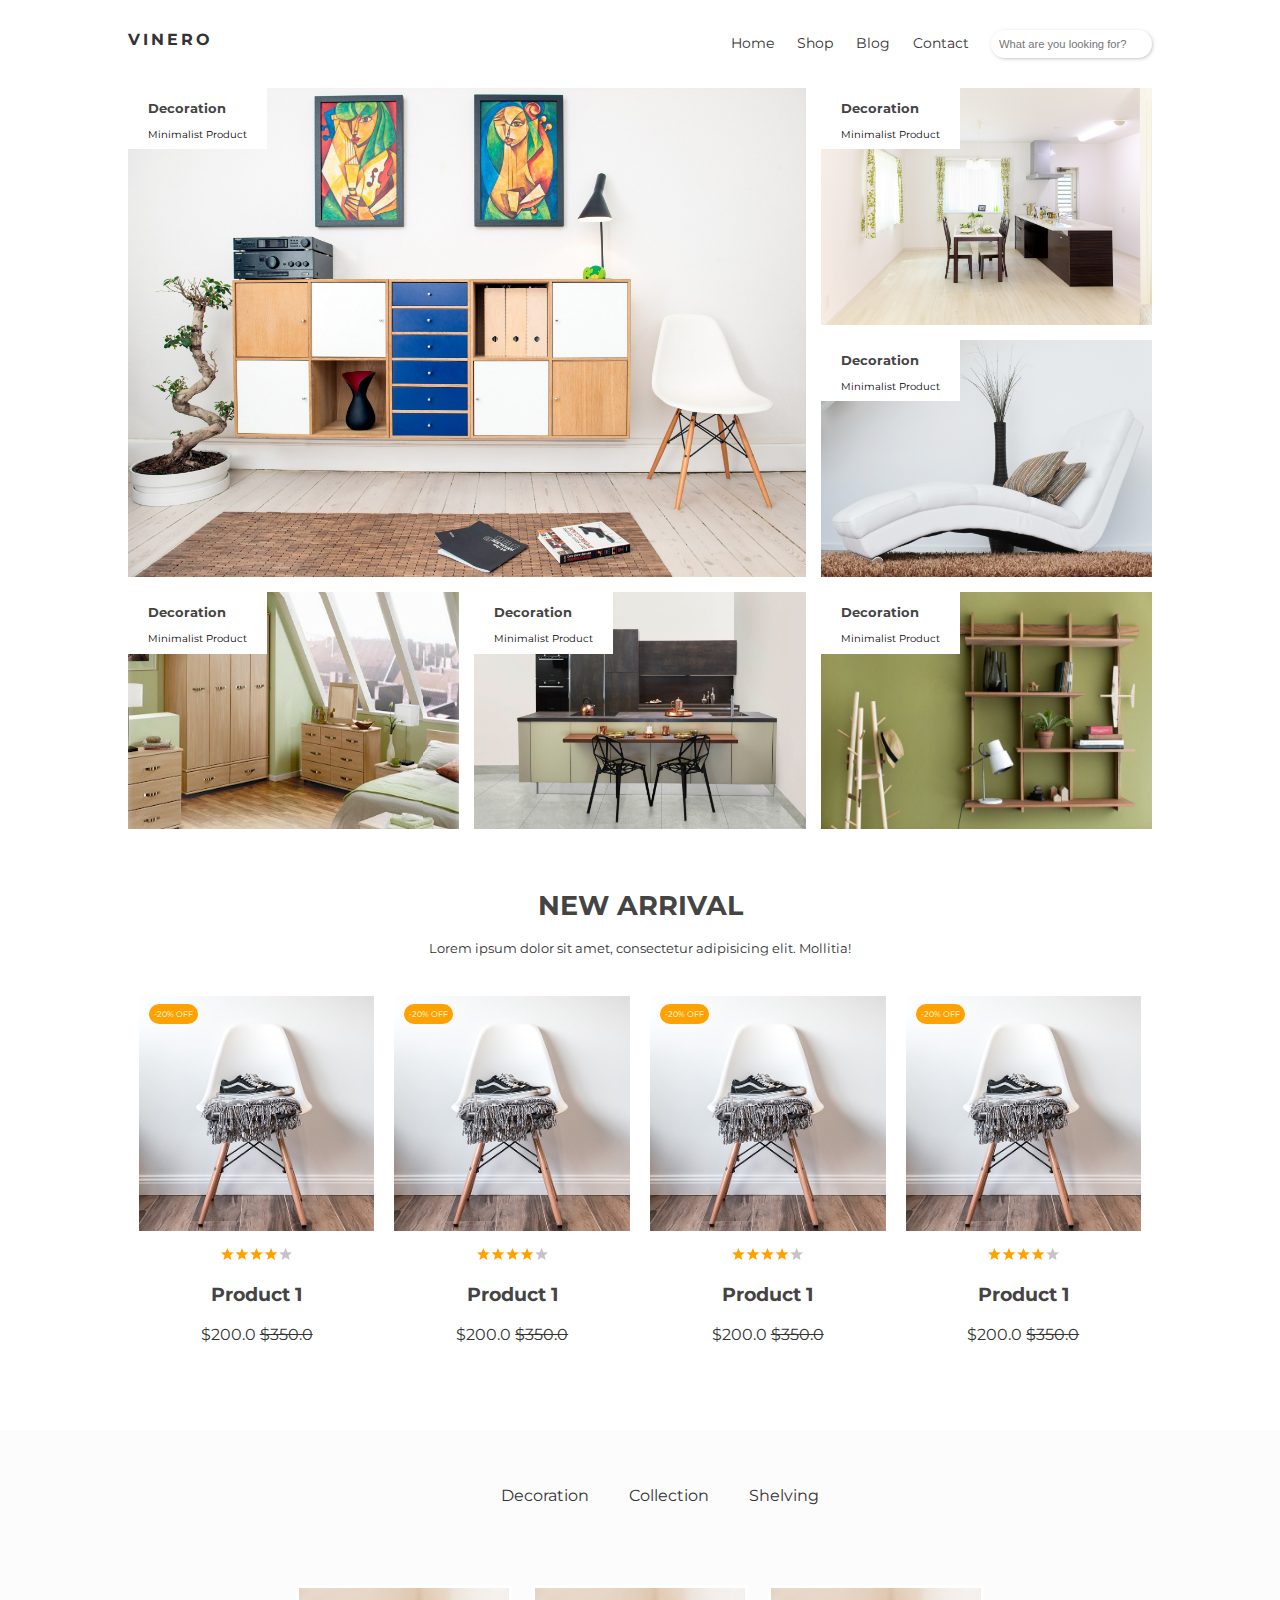
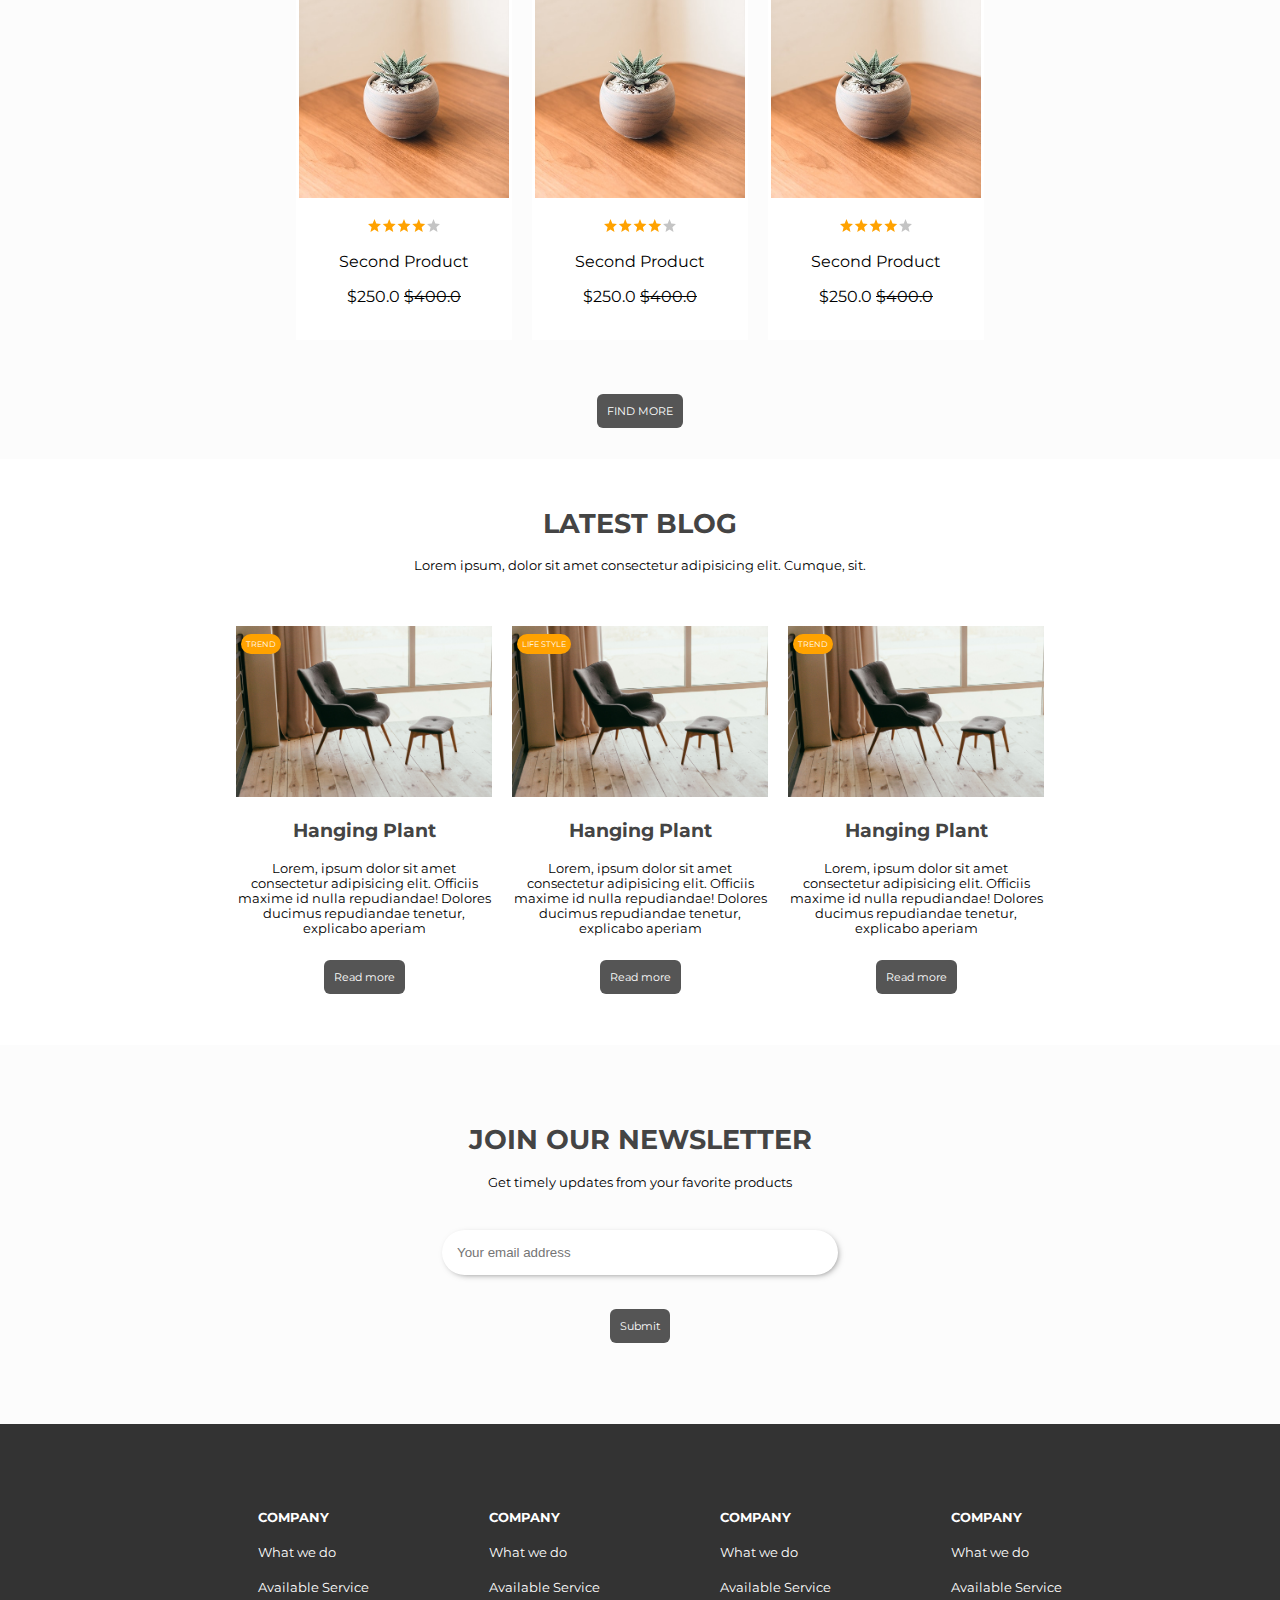
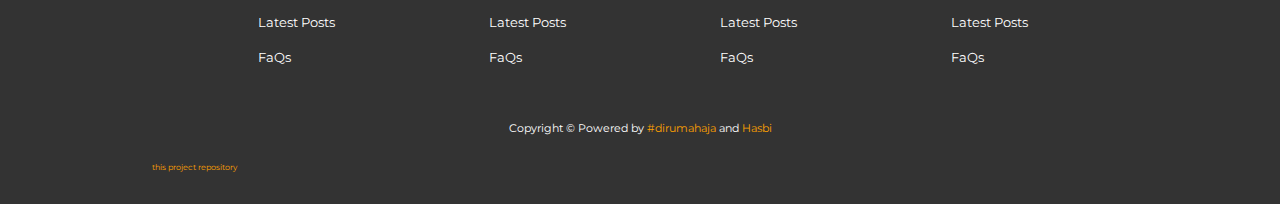
==== index.html @ e3af23e8 "First commit" ====
<!DOCTYPE html>
<html lang="en">
<head>
    <meta charset="UTF-8">
    <meta name="viewport" content="width=device-width, initial-scale=1.0">
    
    <link rel="stylesheet" href="assets/css/style.css">
    <title>Vinero - furniture</title>
</head>
<body>
    
    <header class="container">
        <a href="#" class="logo">VINERO</a>
        <nav>
            <ul>
                <li><a href="#">Home</a></li>
                <li><a href="#">Shop</a></li>
                <li><a href="#">Blog</a></li>
                <li><a href="#">Contact</a></li>
                <li><input type="text" name="search" id="search" placeholder="What are you looking for?" class="search"></li>
            </ul>
        </nav>
        
    </header>

    <div class="image-grid container">
        <div class="boxs image-1">
            <img src="assets/img/1.jpg" alt="first">
            <div class="tag-product">
                <h3>Decoration</h3>
                <p>Minimalist Product</p>
            </div>
        </div>

        <div class="boxs image-2">
            <img src="assets/img/2.jpg" alt="first">
            <div class="tag-product">
                <h3>Decoration</h3>
                <p>Minimalist Product</p>
            </div>
        </div>
        
        <div class="boxs image-3">
            <img src="assets/img/3.jpg" alt="first">
            <div class="tag-product">
                <h3>Decoration</h3>
                <p>Minimalist Product</p>
            </div>
        </div>
        
        <div class="boxs image-4">
            <img src="assets/img/4.jpg" alt="first">
            <div class="tag-product">
                <h3>Decoration</h3>
                <p>Minimalist Product</p>
            </div>
        </div>
        
        <div class="boxs image-5">
            <img src="assets/img/5.jpg" alt="first">
            <div class="tag-product">
                <h3>Decoration</h3>
                <p>Minimalist Product</p>
            </div>
        </div>
        
        <div class="boxs image-6">
            <img src="assets/img/6.jpg" alt="first">
            <div class="tag-product">
                <h3>Decoration</h3>
                <p>Minimalist Product</p>
            </div>
        </div>
        
    </div>

    <div class="latest-product container">
        <div class="latest-title">
            <h1 class="title-hero">NEW ARRIVAL</h1>
            <p class="title-tag">Lorem ipsum dolor sit amet, consectetur adipisicing elit. Mollitia!</p>
        </div>
        <div class="flex-container">
            <div class="box">
                <div class="img-disc">
                    <p class="disc">-20% OFF</p>
                    <img src="assets/img/bg-img/1.jpg" alt="img1">
                </div>
                <div class="product-title">
                    <img src="assets/img/icon/Group 12.svg" class="rating" alt="">
                    <h3>Product 1</h3>
                    <p class="price">$200.0 <del>$350.0</del></p>
                </div>
            </div>

            <div class="box">
                <div class="img-disc">
                    <p class="disc">-20% OFF</p>
                    <img src="assets/img/bg-img/1.jpg" alt="img1">
                </div>
                <div class="product-title">
                    <img src="assets/img/icon/Group 12.svg" alt="" class="rating">
                    <h3>Product 1</h3>
                    <p class="price">$200.0 <del>$350.0</del></p>
                </div>
            </div>

            <div class="box">
                <div class="img-disc">
                    <p class="disc">-20% OFF</p>
                    <img src="assets/img/bg-img/1.jpg" alt="img1">
                </div>
                <div class="product-title">
                    <img src="assets/img/icon/Group 12.svg" alt="" class="rating">
                    <h3>Product 1</h3>
                    <p class="price">$200.0 <del>$350.0</del></p>
                </div>
            </div>

            <div class="box">
                <div class="img-disc">
                    <p class="disc">-20% OFF</p>
                    <img src="assets/img/bg-img/1.jpg" alt="img1">
                </div>
                <div class="product-title">
                    <img src="assets/img/icon/Group 12.svg" alt="" class="rating">
                    <h3>Product 1</h3>
                    <p class="price">$200.0 <del>$350.0</del></p>
                </div>
            </div>
        </div>
    </div>

    <div class="wrapper">
        <div class="second-nav">
            <ul>
                <li class="active"><a href="#">Decoration</a></li>
                <li><a href="#">Collection</a></li>
                <li><a href="#">Shelving</a></li>
            </ul>
        </div>
        
        <div class="second-nav-product">
            <div class="card">
                <img src="assets/img/bg-img/5.jpg" alt="7">
                <div class="second-nav-title">
                    <img src="assets/img/icon/Group 12.svg" class="rating" alt="">
                    <p class="title">Second Product</p>
                    <p>$250.0 <del>$400.0</del></p>
                </div>
            </div>

            <div class="card">
                <img src="assets/img/bg-img/5.jpg" alt="7">
                <div class="second-nav-title">
                    <img src="assets/img/icon/Group 12.svg" class="rating" alt="">
                    <p class="title">Second Product</p>
                    <p>$250.0 <del>$400.0</del></p>
                </div>
            </div>

            <div class="card">
                <img src="assets/img/bg-img/5.jpg" alt="7">
                <div class="second-nav-title">
                    <img src="assets/img/icon/Group 12.svg" class="rating" alt="">
                    <p class="title">Second Product</p>
                    <p>$250.0 <del>$400.0</del></p>
                </div>
            </div>
        </div>
        <a href="#" class="button">FIND MORE</a>
    </div>

    <div class="container blog">
        <div class="blog-title">
            <h1 class="title-hero">LATEST BLOG</h1>
            <p class="title-tag">Lorem ipsum, dolor sit amet consectetur adipisicing elit. Cumque, sit.</p>
        </div>
        <div class="blog-container">
            <div class="box">
                <div class="image-con">
                    <p class="category">TREND</p>
                    <img src="assets/img/7.jpg" alt="">
                </div>
                
                <div class="blog-title-article">
                    <h3>Hanging Plant</h3>
                    <p>Lorem, ipsum dolor sit amet consectetur adipisicing elit. Officiis maxime id nulla repudiandae! Dolores ducimus repudiandae tenetur, explicabo aperiam</p>

                    <a href="#" class="button">Read more</a>
                </div>
            </div>

            <div class="box">
                <div class="image-con">
                    <p class="category">LIFE STYLE</p>
                    <img src="assets/img/7.jpg" alt="">
                </div>
                
                <div class="blog-title-article">
                    <h3>Hanging Plant</h3>
                    <p>Lorem, ipsum dolor sit amet consectetur adipisicing elit. Officiis maxime id nulla repudiandae! Dolores ducimus repudiandae tenetur, explicabo aperiam</p>

                    <a href="#" class="button">Read more</a>
                </div>
            </div>

            <div class="box">
                <div class="image-con">
                    <p class="category">TREND</p>
                    <img src="assets/img/7.jpg" alt="">
                </div>
                
                <div class="blog-title-article">
                    <h3 >Hanging Plant</h3>
                    <p>Lorem, ipsum dolor sit amet consectetur adipisicing elit. Officiis maxime id nulla repudiandae! Dolores ducimus repudiandae tenetur, explicabo aperiam</p>

                    <a href="#" class="button">Read more</a>
                </div>
            </div>
        </div>
    </div>

    <div class="wrapper">
        <div class="newsletter container">
            <div class="newsletter-title">
                <h1 class="title-hero">JOIN OUR NEWSLETTER</h1>
                <p class="title-tag">Get timely updates from your favorite products</p>
            </div>
            <div class="newsletter-form">
                <input type="text" name="email" id="email" placeholder="Your email address">
            </div>
            <a href="#" class="button">Submit</a>
            
        </div>
    </div>

    <footer>
        <div class="container">
            <div class="footer-flex">
                <div class="footer-nav">
                    <ul>
                        <li class="head-footer-nav"><a href="#">Company</a></li>
                        <li><a href="#">What we do</a></li>
                        <li><a href="#">Available Service</a></li>
                        <li><a href="#">Latest Posts</a></li>
                        <li><a href="#">FaQs</a></li>
                    </ul>
                </div>

                <div class="footer-nav">
                    <ul>
                        <li class="head-footer-nav"><a href="#">Company</a></li>
                        <li><a href="#">What we do</a></li>
                        <li><a href="#">Available Service</a></li>
                        <li><a href="#">Latest Posts</a></li>
                        <li><a href="#">FaQs</a></li>
                    </ul>
                </div>
                <div class="footer-nav">
                    <ul>
                        <li class="head-footer-nav"><a href="#">Company</a></li>
                        <li><a href="#">What we do</a></li>
                        <li><a href="#">Available Service</a></li>
                        <li><a href="#">Latest Posts</a></li>
                        <li><a href="#">FaQs</a></li>
                    </ul>
                </div>
                <div class="footer-nav">
                    <ul>
                        <li class="head-footer-nav"><a href="#">Company</a></li>
                        <li><a href="#">What we do</a></li>
                        <li><a href="#">Available Service</a></li>
                        <li><a href="#">Latest Posts</a></li>
                        <li><a href="#">FaQs</a></li>
                    </ul>
                </div>
            </div>
            <p class="cpr">Copyright &copy; Powered by <span>#dirumahaja </span>and <span>Hasbi</span></p>

            <a href="" class="github">this project repository</a>
        </div>

    </footer>

    <script src="assets/js/main.js"></script>
</body>
</html>
---- assets/css/style.css ----
@import url(https://fonts.googleapis.com/css?family=Montserrat&display=swap);

* {
    box-sizing: border-box;
}

body {
    margin: 0;
    padding: 0;
    font-family: 'Montserrat', sans-serif;
}

a {
    text-decoration: none;
    color: #fff;
}

h1, h2, h3 {
    color: #444;
}

header {
    margin: 30px auto;
    display: flex;
    background: #fff;
    justify-content: space-between;
}

.logo {
    text-decoration: none;
    color: #333;
    font-weight: bold;
    font-size: 1em;
    letter-spacing: 3px;
}

header ul {
    padding: 0;
    margin: 0;
    list-style: none;
    display: flex;
}

header ul li a {
    color: #333;
    text-decoration: none;
    display: block;
    padding: .3em .8em;
    font-size: .9em;
}

header ul li a:hover {
    font-weight: bold;
}

header ul li span {
    font-size: 0.7em;
    border-radius: 5px;
    padding: 2px 6px;
    background-color: #666;
    color: #fff;
}

nav .search {
    padding: 8px;
    border: none;
    outline: none;
    border-radius: 15px;
    box-shadow: 1px 1px 5px -2px rgba(0,0,0,0.5);
    font-size: 0.7em;
    margin-left: 10px;
}

.container {
    width: 80%;
}


/* CSS Grid */
.image-grid{
    display: grid;
    margin: 10px auto;
    grid-template-columns: repeat(6, 1fr);
    grid-template-rows: repeat(3, 1fr);
    grid-gap: 15px;
}


.image-1 { grid-area: 1 / 1 / 3 / 5; }

.image-2 { grid-area: 1 / 5 / 2 / 7; }

.image-3 { grid-area: 2 / 5 / 3 / 7; }

.image-4 { grid-area: 3 / 1 / 4 / 3; }

.image-5 { grid-area: 3 / 3 / 4 / 5; }

.image-6 { grid-area: 3 / 5 / 4 / 7; }


.boxs {
    display: flex;    
}

.boxs .tag-product h3 {
    font-size: 0.8em;
}

.boxs .tag-product p {
    font-size: 0.6em;
}


.boxs .tag-product {
    position: absolute;
    background-color: #fff;
    padding: 0 20px;
}
.boxs img{
    width: 100%;
}

/* latest product */


.latest-product {
    margin: 60px auto;
    color: #333;
}

.latest-title {
    text-align: center;
    margin-bottom: 30px;
}

/* .latest-title h1{
    font-size: 1.2em;
} */

.flex-container {
    display: flex;
    flex-wrap: wrap;
    justify-content: center;
}
.flex-container .box {
    margin: 10px;
    width: 23%;
    text-align: center;
}

.flex-container .product-title{
    margin-top: 10px;
}
.flex-container .box img{
    width: 100%;
}

.flex-container .box .product-title img{
    width: 30%;
}

.latest-product .disc {
    position: absolute;
    font-size: 0.5em;
    margin-left: 10px;
    color: #fff;
    background-color: #FFA200;
    padding: 5px;
    border-radius: 10px;
}

/* Wrapper */
.wrapper {
    background: #fcfcfc;
    width: 100%;
    padding: 40px;
    text-align: center;
}

.wrapper .second-nav ul {
    list-style: none;
    display: flex;
    justify-content: center;
}
.wrapper .second-nav li {
    padding: 0 20px;
}

.wrapper .second-nav li a{
    text-decoration: none;
    color: #333
}
.wrapper .second-nav li a:hover{
    font-weight: bold;
}


.second-nav-product {
    display: flex;
    justify-content: center;
    margin: 70px 0 50px 0 ;
}

.second-nav-product .card {
    width: 18%;
    background-color: #fff;
    border: 3px solid #fff;
    margin: 10px;
}
.second-nav-product img {
    width: 100%;
}

.second-nav-product .second-nav-title {
    padding: 15px;
}

.second-nav-product .second-nav-title img {
    width: 40%;
}

/* Button global */
.button {
    text-decoration: none;
    font-size: 0.7em;
    background-color: #555;
    color: #fff;
    padding: 10px;
    border-radius: 6px ;
}

/* Blog */
.blog-title{
    text-align: center;
    padding: 30px;
}
/* .blog-title h1{
    font-size: 1.5em;
} */

.blog {
    margin: 0 auto;
}
.blog-container {
    display: flex;
    justify-content: center;
    margin-bottom: 50px;
}
.blog-container .box {
    text-align: center;
    width: 25%;
    margin: 10px;
}

.blog-container .box img{
    width: 100%;
}
.blog-title-article p{
    margin-bottom: 30px;
    font-size: 0.8em;
}

.title-tag {
    font-size: 0.8em;
}

.title-hero {
    font-size: 1.7em;
}

.container .category {
    position: absolute;
    font-size: 0.5em;
    margin-left: 5px;
    color: #fff;
    background-color: #FFA200;
    padding: 5px;
    border-radius: 10px;
}

.newsletter {
    margin: 0 auto;
    padding: 20px 0 50px 0;
}

.newsletter .newsletter-form {
    margin: 40px;
}
.newsletter input {
    padding: 15px;
    width: 45%;
    border-radius: 25px;
    border: none;
    outline: none;
    box-shadow: 2px 2px 7px -3px rgba(0,0,0,0.58);
}

footer {
    width: 100%;
    background-color: #333;
    padding: 30px;
}

footer .container {
    margin: 0 auto;
}

footer .footer-flex {
    display: flex;
    
    justify-content: center;
    color: #fcfcfc;
}
footer .footer-flex .footer-nav{
    padding: 20px 40px;
}
footer .footer-flex .footer-nav ul{
    list-style: none;
}

footer .footer-flex .footer-nav li{
    padding-top: 20px ;
    font-size: 0.8em;
}

footer .footer-flex .footer-nav .head-footer-nav{
    font-weight: bold;
    text-transform: uppercase;
}


footer .cpr {
    text-align: center;
    font-size: 0.7em;
    color: white;
    margin: 20px 0;
    /* padding: 0; */
}

footer .cpr span{ 
    color: #FFA200;
    
}

.github {
    font-size: 0.5em;
    color: #FFA200;
}
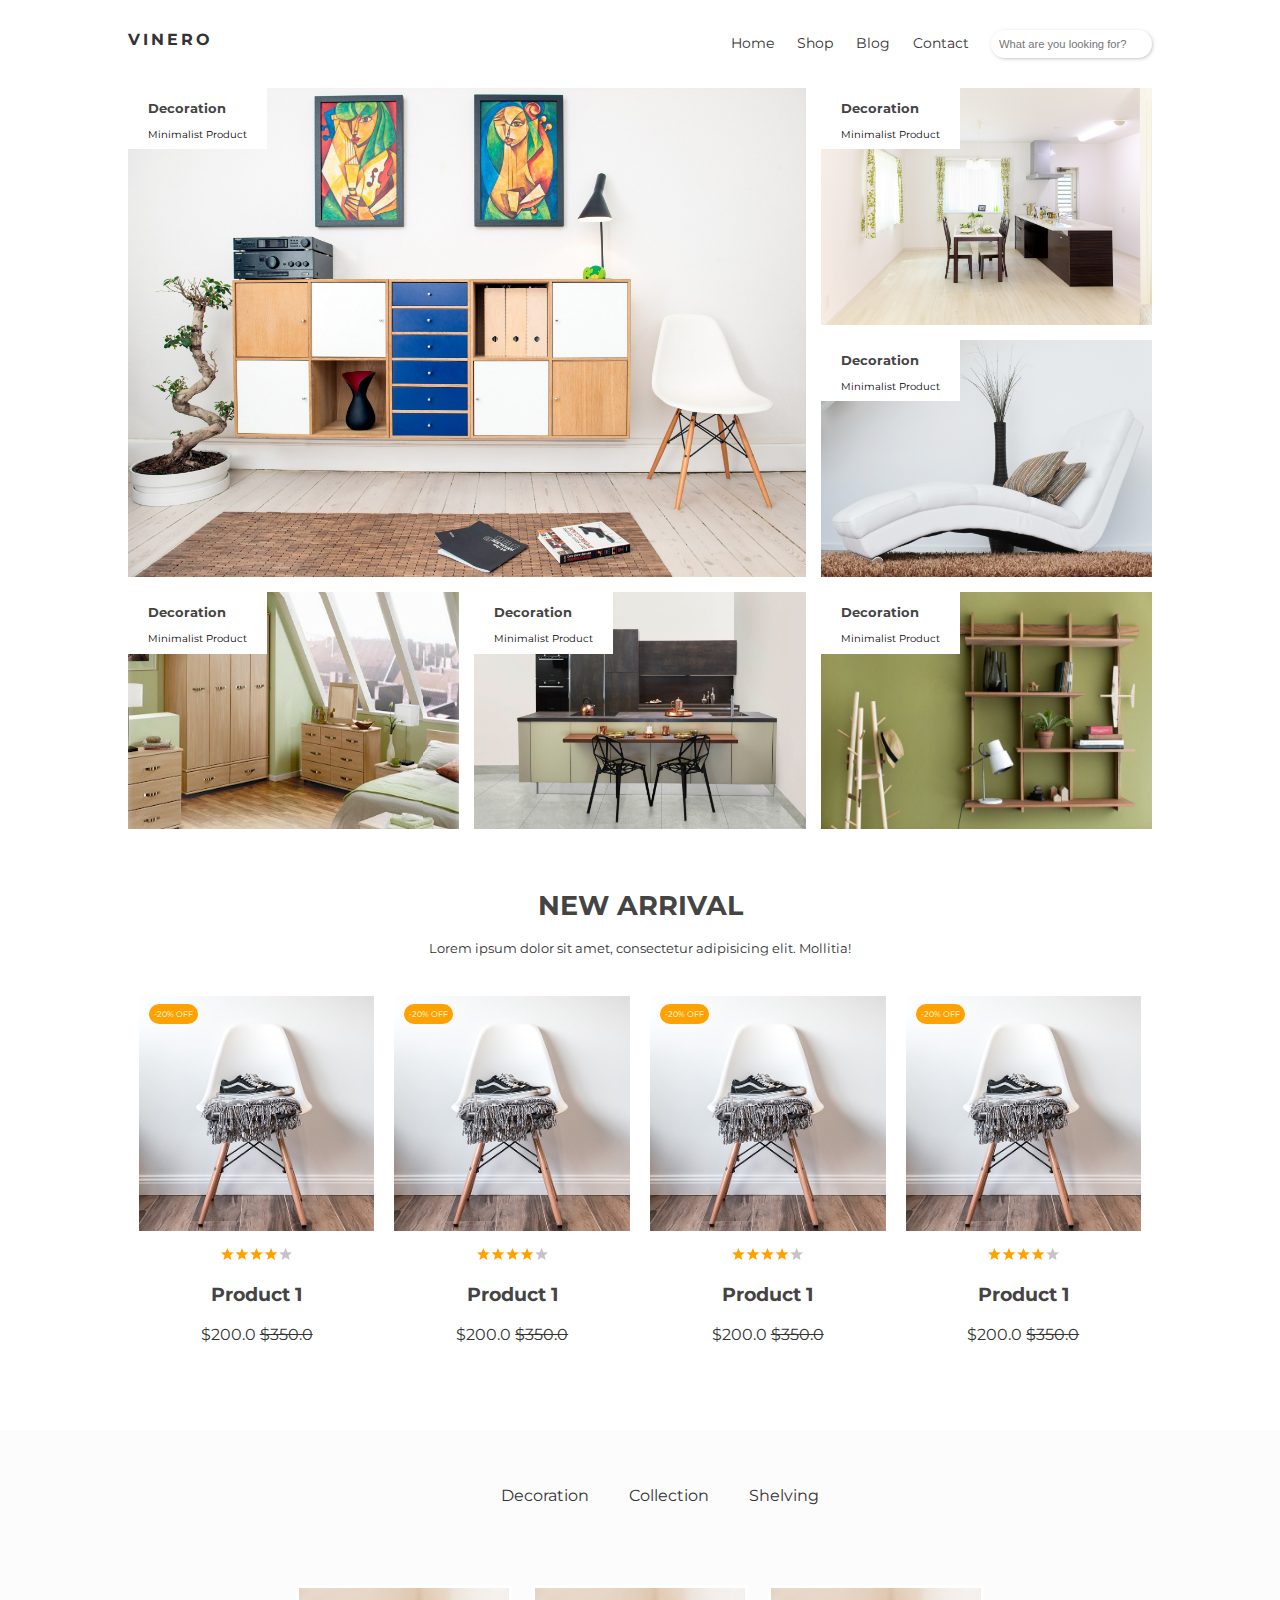
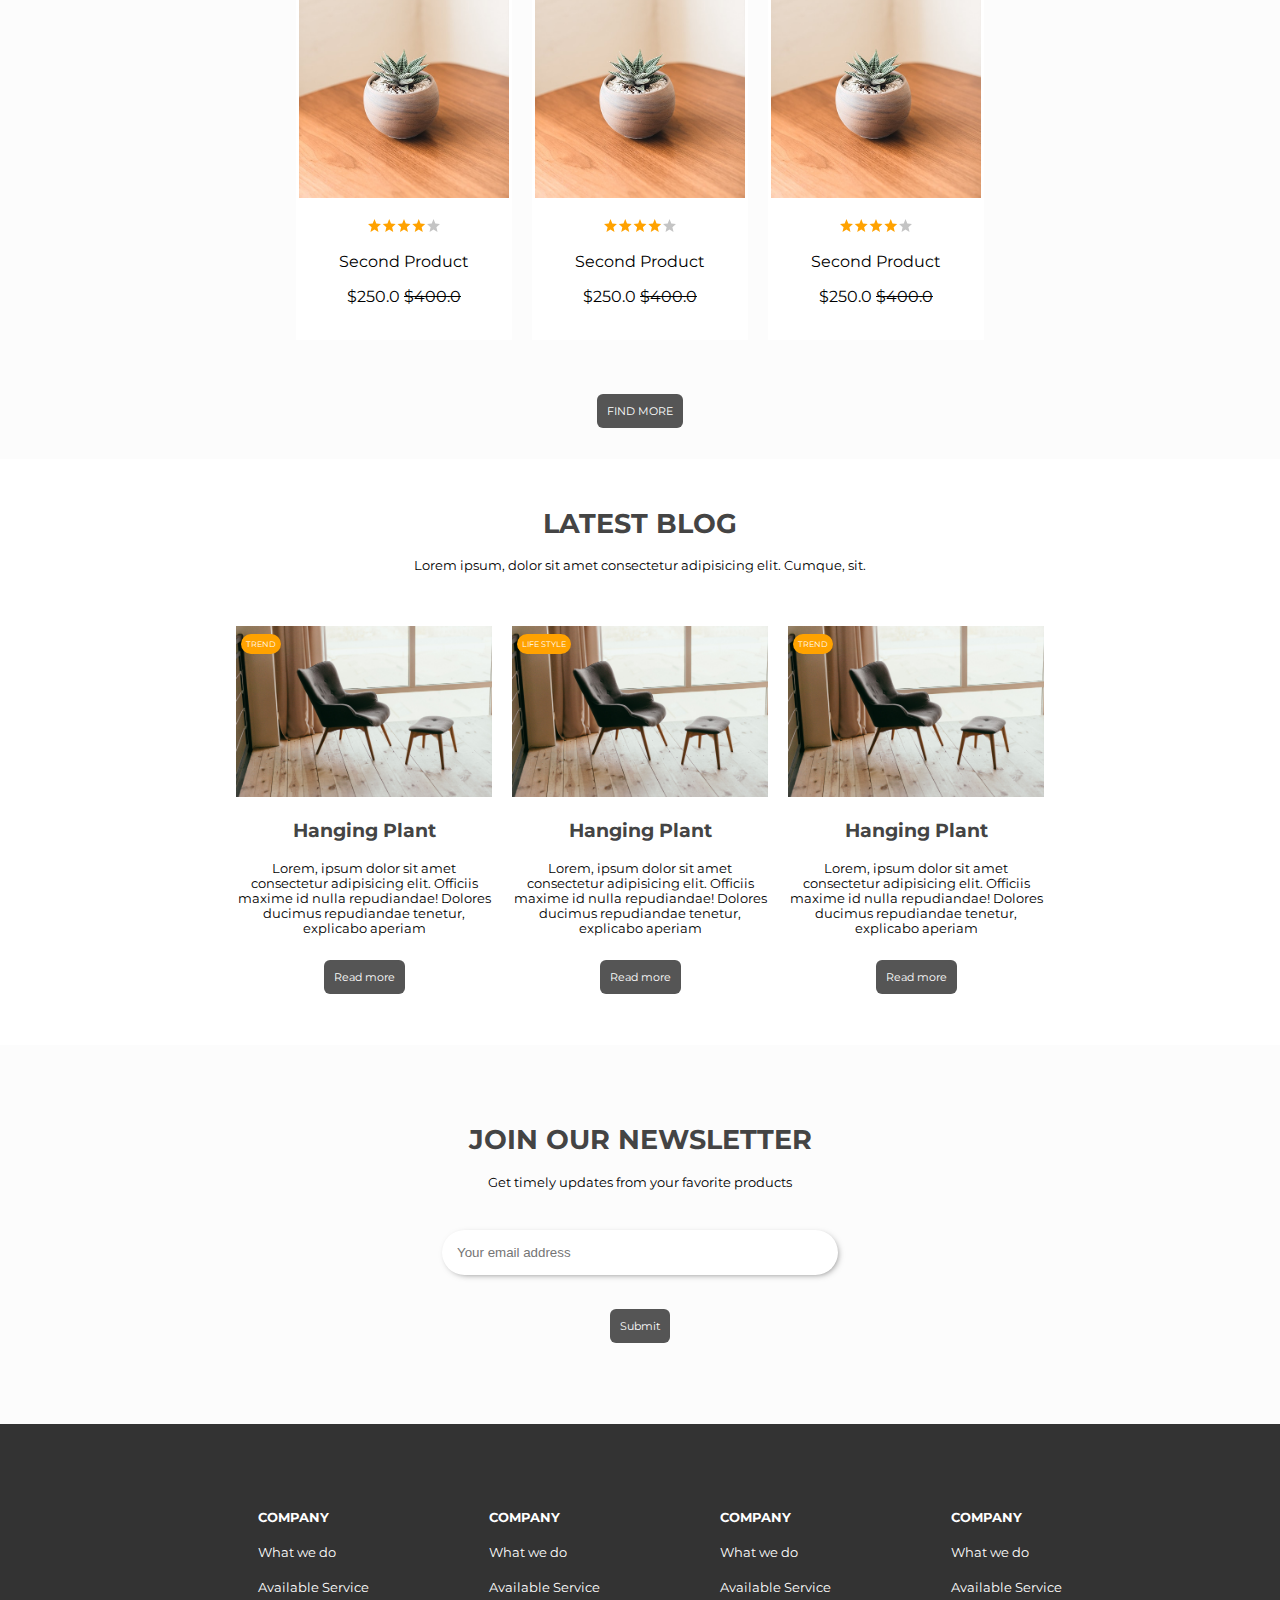
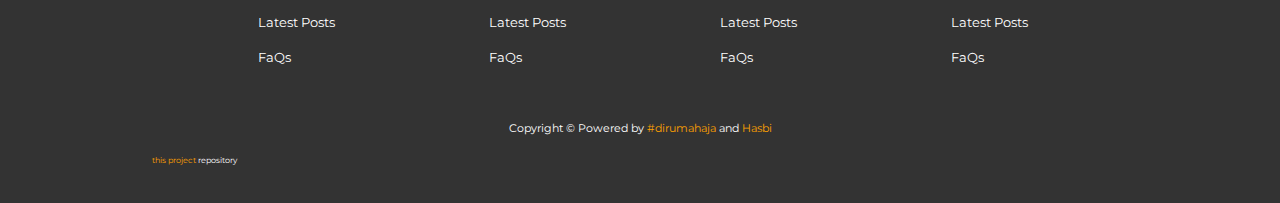
==== commit 6d657159: "next commit" ====
--- a/index.html
+++ b/index.html
@@ -277,7 +277,8 @@
             </div>
             <p class="cpr">Copyright &copy; Powered by <span>#dirumahaja </span>and <span>Hasbi</span></p>
 
-            <a href="" class="github">this project repository</a>
+            <p class="github">this project<a href="https://github.com/justhasbi/mwp-project.git"> repository</a></p>
+            
         </div>
 
     </footer>
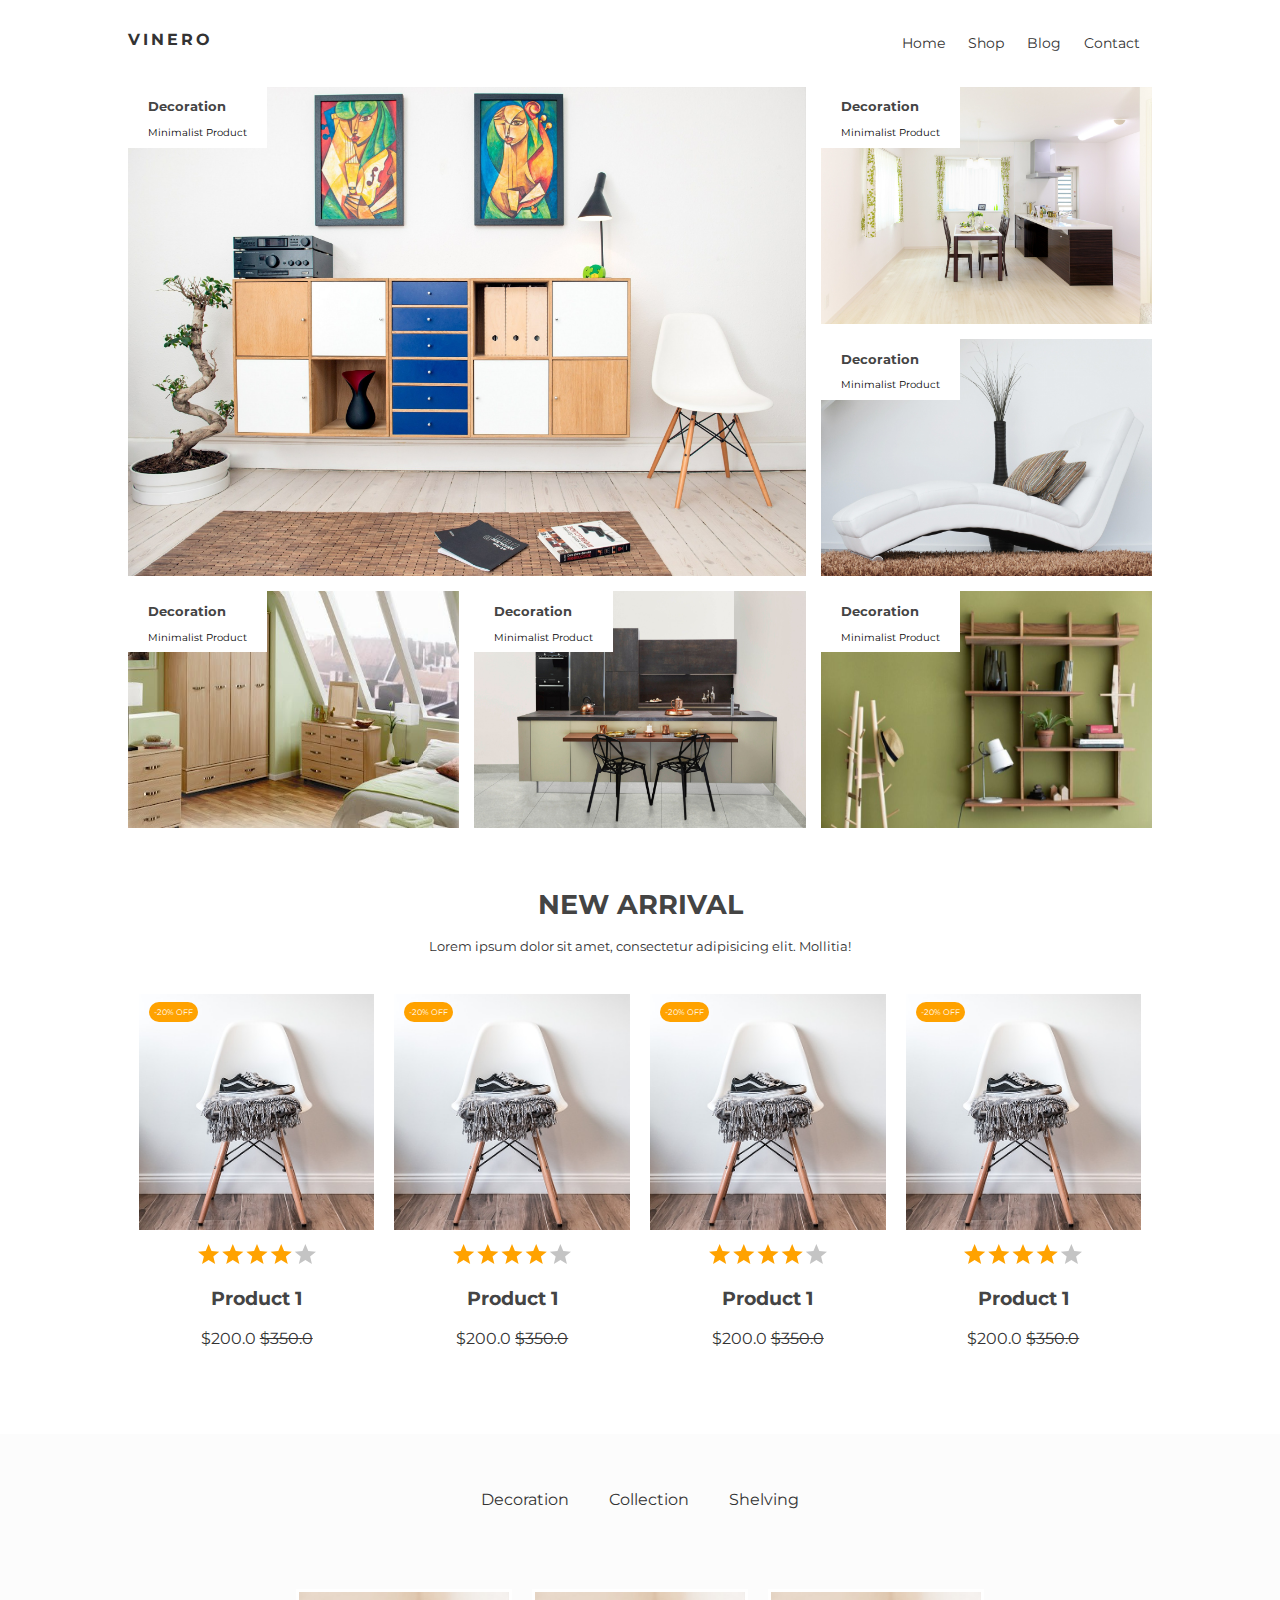
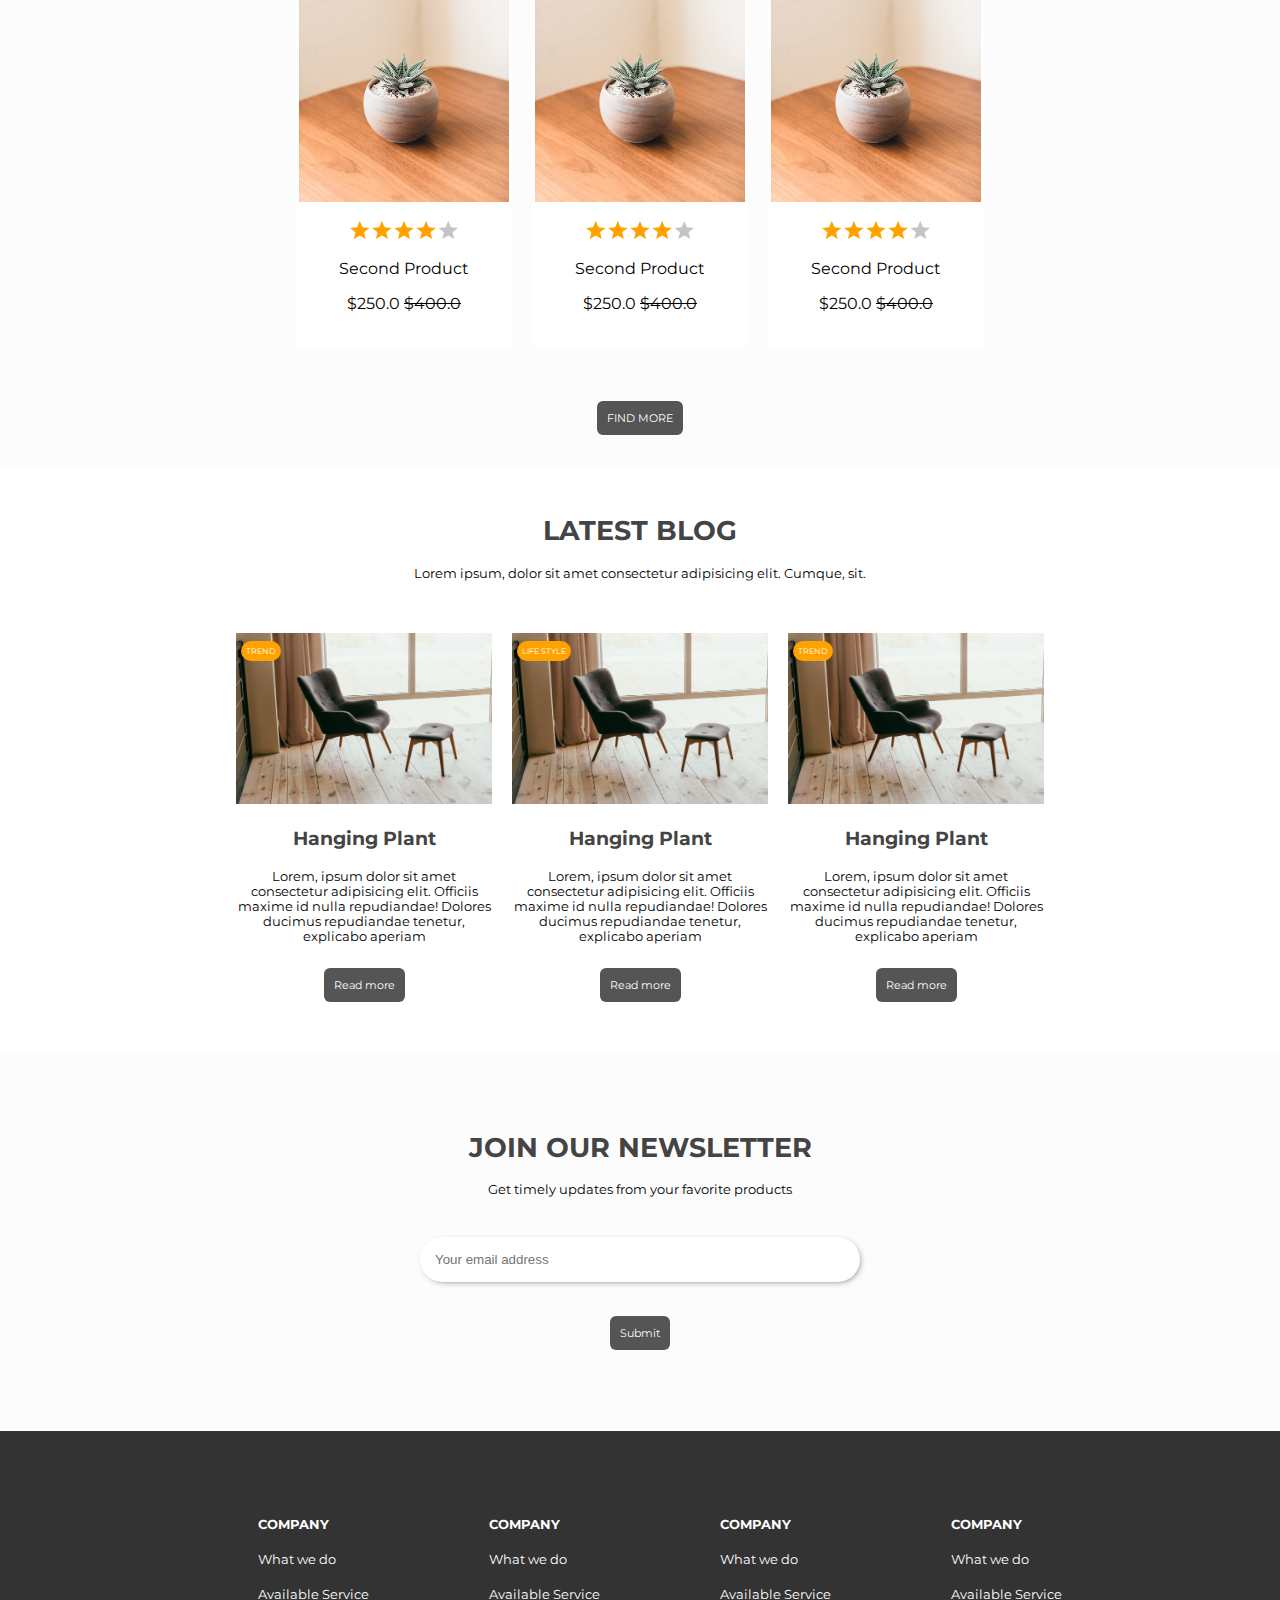
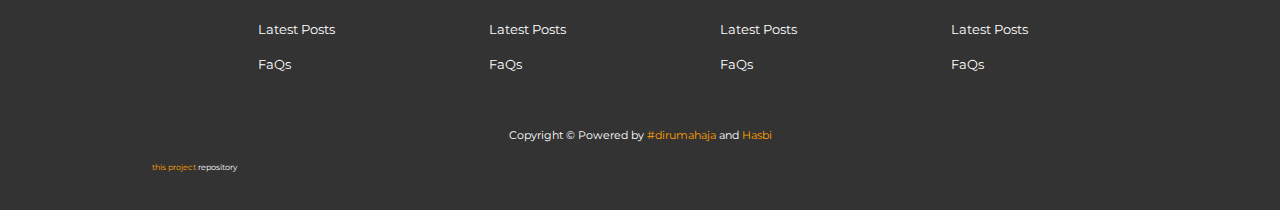
==== commit ac980da2: "second commit" ====
--- a/index.html
+++ b/index.html
@@ -17,7 +17,7 @@
                 <li><a href="#">Shop</a></li>
                 <li><a href="#">Blog</a></li>
                 <li><a href="#">Contact</a></li>
-                <li><input type="text" name="search" id="search" placeholder="What are you looking for?" class="search"></li>
+                <!-- <li><input type="text" name="search" id="search" placeholder="What are you looking for?" class="search"></li> -->
             </ul>
         </nav>
         
--- a/assets/css/style.css
+++ b/assets/css/style.css
@@ -22,9 +22,11 @@
 header {
     margin: 30px auto;
     display: flex;
+    flex-wrap: wrap;
     background: #fff;
     justify-content: space-between;
 }
+
 
 .logo {
     text-decoration: none;
@@ -157,7 +159,7 @@
 }
 
 .flex-container .box .product-title img{
-    width: 30%;
+    width: 50%;
 }
 
 .latest-product .disc {
@@ -182,6 +184,7 @@
     list-style: none;
     display: flex;
     justify-content: center;
+    padding: 0;
 }
 .wrapper .second-nav li {
     padding: 0 20px;
@@ -198,6 +201,7 @@
 
 .second-nav-product {
     display: flex;
+    /* flex-wrap: wrap; */
     justify-content: center;
     margin: 70px 0 50px 0 ;
 }
@@ -217,7 +221,7 @@
 }
 
 .second-nav-product .second-nav-title img {
-    width: 40%;
+    width: 60%;
 }
 
 /* Button global */
@@ -289,7 +293,7 @@
 }
 .newsletter input {
     padding: 15px;
-    width: 45%;
+    width: 50%;
     border-radius: 25px;
     border: none;
     outline: none;
@@ -347,4 +351,91 @@
     font-size: 0.5em;
     color: #FFA200;
 }
-
+@media (max-width:750px) {
+    .latest-product .flex-container .product-title  img{
+        width: 40%;
+    }
+    .latest-product .flex-container .box {
+        width: 40%;
+        padding: 10px;
+    }
+    .wrapper .second-nav-product {
+        width: 90%;
+        margin: 30px auto 20px auto;
+    }
+
+    .wrapper .second-nav li{
+        padding: 0 10px;
+        font-size: 0.9em;
+    }
+
+    .wrapper .second-nav-product .card {
+        width: 80%;
+    }
+
+    .wrapper .second-nav-product .second-nav-title img {
+        width: 60%;
+    }
+
+    .wrapper .second-nav-product .second-nav-title {
+        font-size: 0.8em;
+    }
+
+    .container {
+        width: 100%;
+    }
+
+    .newsletter .newsletter-form input{
+        width: 100%;
+    }
+}
+
+
+@media (max-width:450px){
+    header .logo {
+        width: 100%;
+        text-align: center;
+    }
+
+    header nav {
+        padding: 10px;
+        margin: 0 auto;
+    }
+
+    .container {
+        width: 90%;
+    }
+
+    .latest-title {
+        width: 70%;
+        margin: 0 auto;
+    }
+    .latest-product .flex-container .box {
+        width: 70%;
+        padding: 10px;
+    }
+    .latest-product .flex-container .product-title  img{
+        width: 50%;
+    }
+
+    .second-nav-product {
+        flex-wrap: wrap;
+    }
+    .second-nav-product .card {
+        width: 80%;
+    }
+    .newsletter .newsletter-form input {
+        text-align: center;
+        
+    }
+    .blog-container {
+        flex-wrap: wrap;
+    }
+
+    .blog-container .box {
+        width: 80%;
+        margin-bottom: 40px;
+    }
+
+}
+
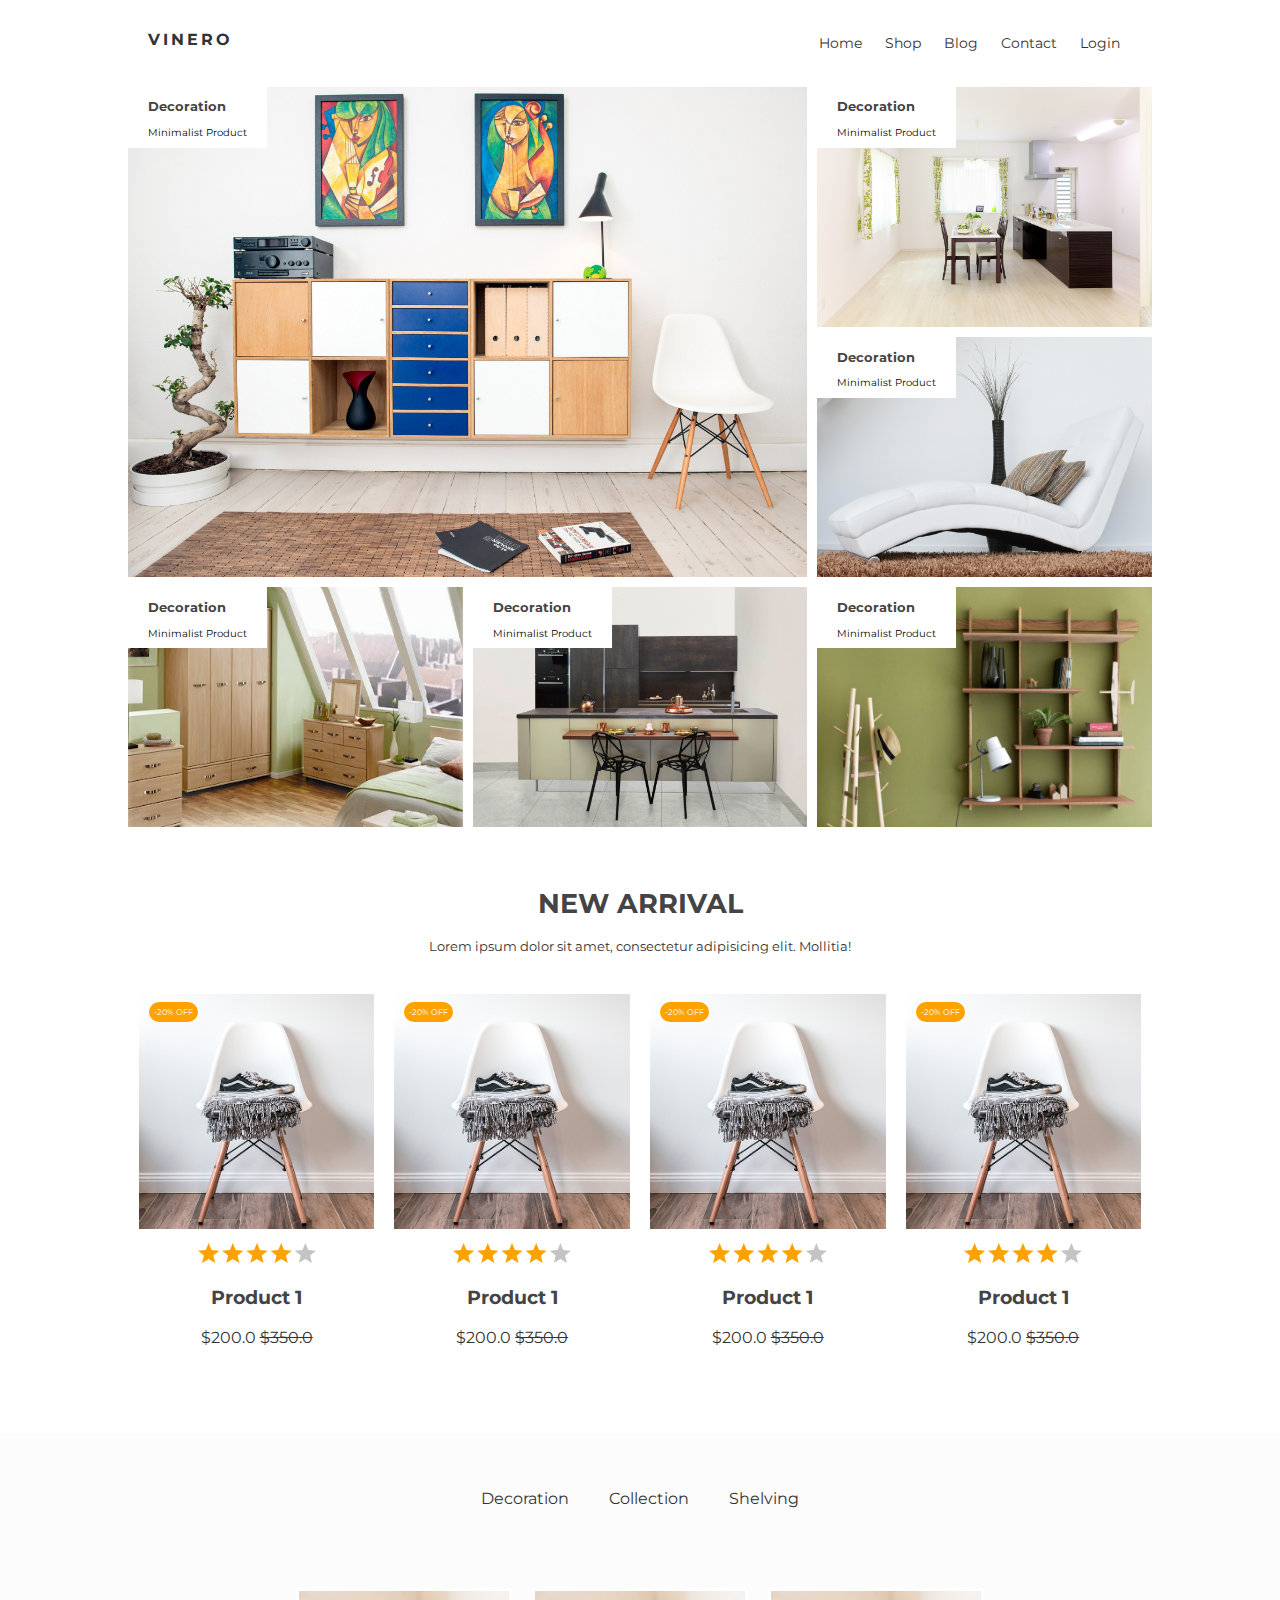
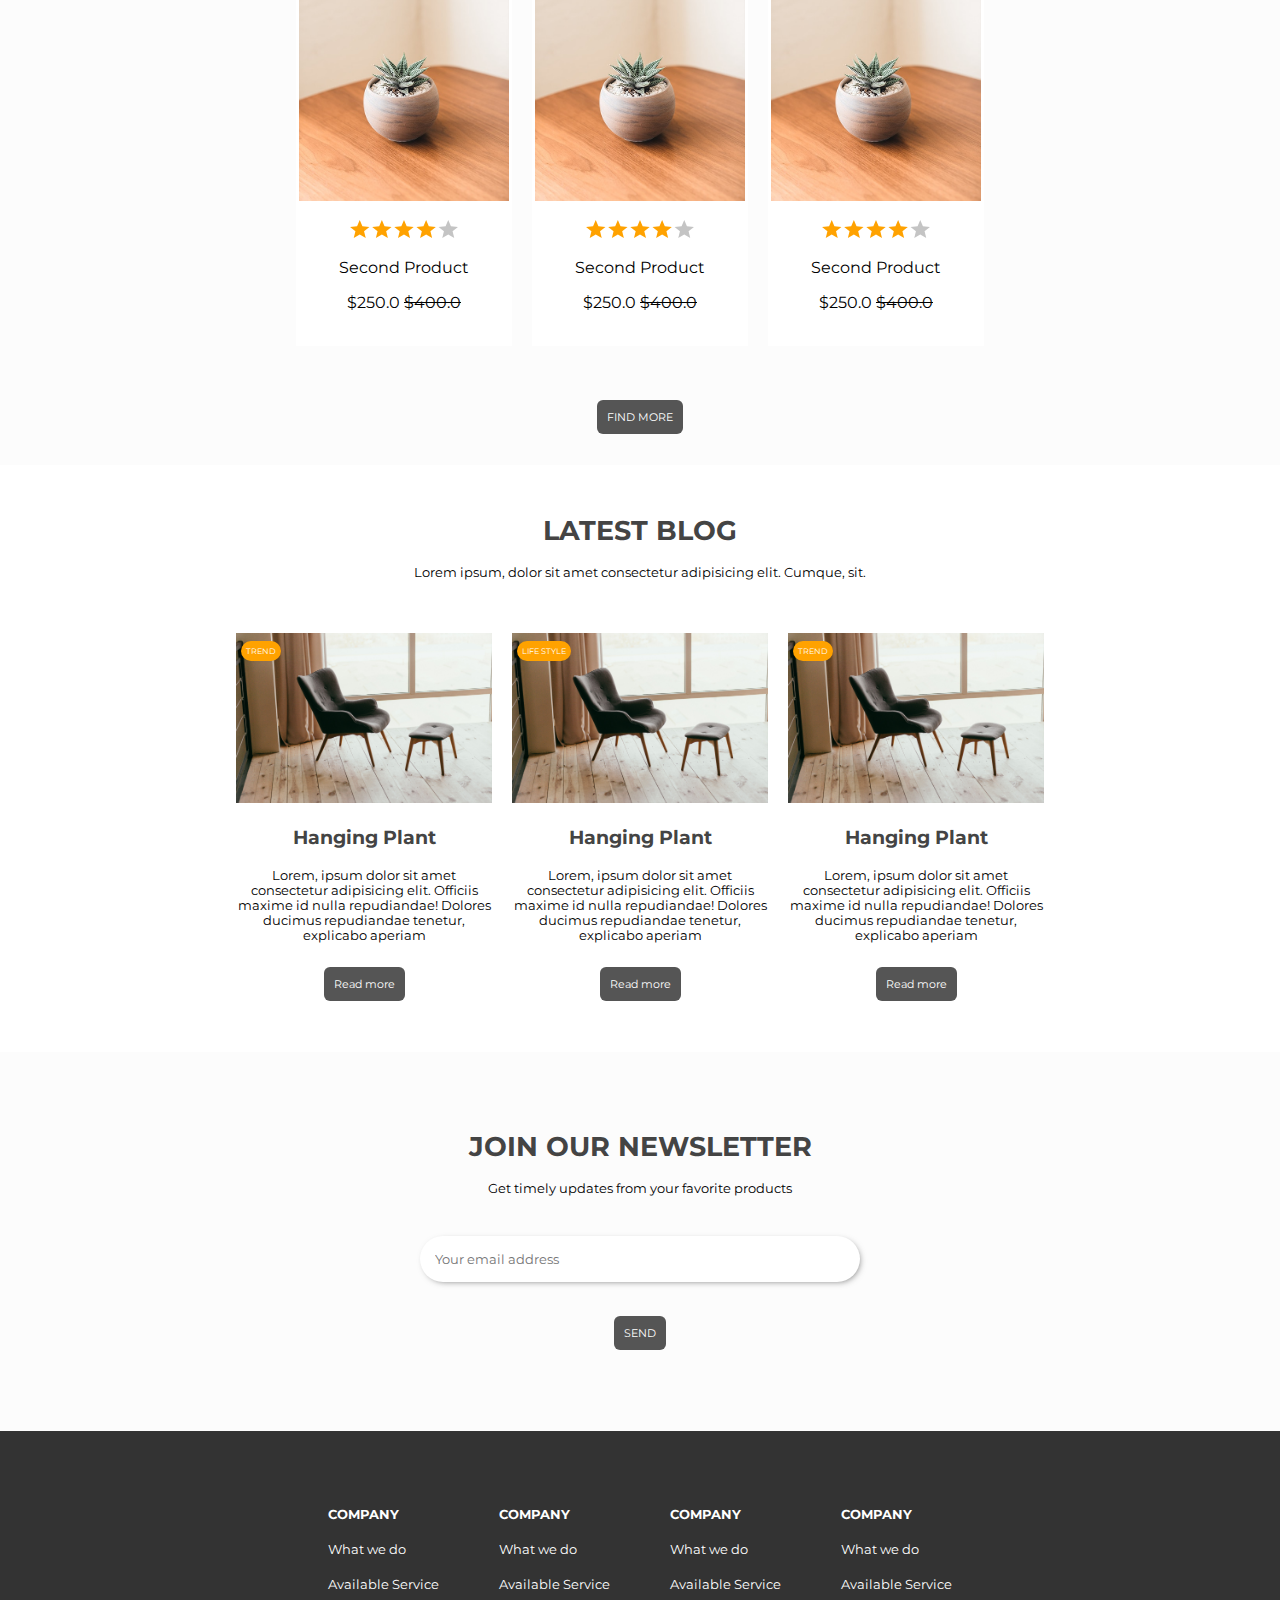
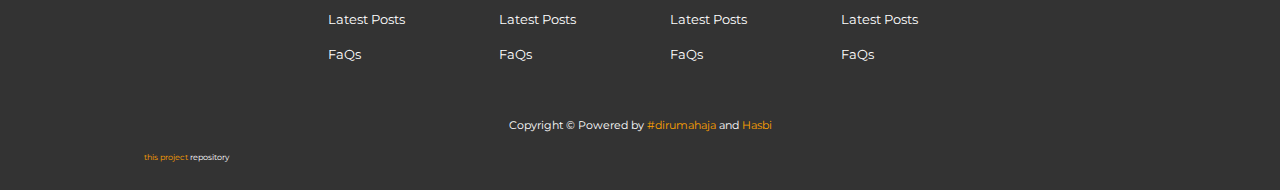
==== commit 12c33072: "second commit" ====
--- a/index.html
+++ b/index.html
@@ -17,6 +17,7 @@
                 <li><a href="#">Shop</a></li>
                 <li><a href="#">Blog</a></li>
                 <li><a href="#">Contact</a></li>
+                <li><a href="#">Login</a></li>
                 <!-- <li><input type="text" name="search" id="search" placeholder="What are you looking for?" class="search"></li> -->
             </ul>
         </nav>
@@ -229,7 +230,7 @@
             <div class="newsletter-form">
                 <input type="text" name="email" id="email" placeholder="Your email address">
             </div>
-            <a href="#" class="button">Submit</a>
+            <a href="#" class="button">SEND</a>
             
         </div>
     </div>
--- a/assets/css/style.css
+++ b/assets/css/style.css
@@ -2,12 +2,12 @@
 
 * {
     box-sizing: border-box;
+    font-family: 'Montserrat', sans-serif;
 }
 
 body {
     margin: 0;
     padding: 0;
-    font-family: 'Montserrat', sans-serif;
 }
 
 a {
@@ -19,7 +19,12 @@
     color: #444;
 }
 
+li {
+    list-style: none;
+}
+
 header {
+    padding: 0 20px;
     margin: 30px auto;
     display: flex;
     flex-wrap: wrap;
@@ -84,7 +89,7 @@
     margin: 10px auto;
     grid-template-columns: repeat(6, 1fr);
     grid-template-rows: repeat(3, 1fr);
-    grid-gap: 15px;
+    grid-gap: 10px;
 }
 
 
@@ -303,7 +308,7 @@
 footer {
     width: 100%;
     background-color: #333;
-    padding: 30px;
+    padding: 20px;
 }
 
 footer .container {
@@ -312,20 +317,25 @@
 
 footer .footer-flex {
     display: flex;
-    
     justify-content: center;
     color: #fcfcfc;
 }
 footer .footer-flex .footer-nav{
-    padding: 20px 40px;
+    padding: 20px 30px;
 }
 footer .footer-flex .footer-nav ul{
     list-style: none;
+    /* padding: 0; */
+    padding-inline-start: 0;
 }
 
 footer .footer-flex .footer-nav li{
     padding-top: 20px ;
     font-size: 0.8em;
+}
+
+.footer-nav ul li:hover {
+    font-weight: bold;
 }
 
 footer .footer-flex .footer-nav .head-footer-nav{
@@ -339,7 +349,7 @@
     font-size: 0.7em;
     color: white;
     margin: 20px 0;
-    /* padding: 0; */
+    
 }
 
 footer .cpr span{ 
@@ -351,6 +361,9 @@
     font-size: 0.5em;
     color: #FFA200;
 }
+
+
+/* Media Query */
 @media (max-width:750px) {
     .latest-product .flex-container .product-title  img{
         width: 40%;
@@ -388,10 +401,45 @@
     .newsletter .newsletter-form input{
         width: 100%;
     }
+
+    .footer-flex {
+        flex-wrap: wrap;
+        width: 100%;
+        margin: 0 auto;
+        /* justify-content: c; */
+
+    }
+
+    footer .footer-flex .footer-nav {
+        padding: 0;
+    }
+
+    .footer-flex .footer-nav ul {
+        display: flex;
+        flex-wrap: wrap;
+        width: 100%;
+        justify-content: center;
+    }
+    
+    .footer-flex .footer-nav ul li{
+        padding: 5px 5px;
+        /* flex: 2; */
+    }
+
+    .footer-flex .footer-nav .head-footer-nav {
+        /* flex: 1; */
+        text-align: center;
+        text-decoration: none;
+    }
+
+    .footer-flex li:hover {
+        font-weight: bold;
+    }
 }
 
 
 @media (max-width:450px){
+
     header .logo {
         width: 100%;
         text-align: center;
@@ -402,10 +450,6 @@
         margin: 0 auto;
     }
 
-    .container {
-        width: 90%;
-    }
-
     .latest-title {
         width: 70%;
         margin: 0 auto;
@@ -439,3 +483,215 @@
 
 }
 
+
+
+.grid-container {
+    display: grid;
+    grid-template-columns: 1fr 1fr;
+    grid-template-rows: 1fr;
+    gap: 1px 1px;
+    margin: 50px auto;
+    border-radius: 30px;
+    overflow: hidden;
+    box-shadow: 1px 2px 10px rgb(0, 0, 0, 0.2);
+}
+
+
+
+.coba { 
+    grid-area: 1 / 1 / 2 / 2; 
+    max-width: 100%;
+    overflow: hidden;
+}
+
+.coba img {
+    width: 100%;
+    height: 100%;
+    object-fit: cover;
+}
+
+.coba1 {
+    display: grid;
+    grid-template-columns: 1fr;
+    grid-template-rows: 1fr 1fr;
+    gap: 1px 1px;
+    grid-area: 1 / 2 / 2 / 3;
+}
+
+.sub-coba-1 { 
+    grid-area: 1 / 1 / 2 / 2; 
+    padding: 20px;
+}
+
+.sub-coba-1 p{
+    text-align: justify;
+}
+.sub-coba-1 .recomendation {
+    display: flex;
+    flex-wrap: wrap;
+}
+
+.sub-coba-1 .recomendation .item{
+    width: 10%;
+}
+
+.sub-coba-2 { 
+    grid-area: 2 / 1 / 3 / 2; 
+    position: relative;
+}
+.sub-coba-2 .box-price {
+    position: absolute;
+    right: 0;
+    bottom: 0;
+    padding: 40px;
+    background: #efefef;
+    /* box-shadow: 1px 1px 10px rgb(0, 0, 0, 0.5); */
+}
+
+.box-price .value-btn {
+   width: 100%;
+   display: flex;
+   padding: 20px 0; 
+}
+
+.box-price .value-btn #num {
+    text-align: center;
+    padding: 8px;
+    width: 100%;
+    border: 1px solid #bbb;
+    border-left: none;
+    border-right: none;
+    outline: none;
+    background: #ddd;
+}
+.box-price .value-btn input {
+    padding: 5px 15px;
+    background: #ddd;
+    border: 1px solid #bbb;
+    cursor: pointer;
+}
+.box-price .checkout {
+    text-transform: uppercase;
+    padding: 10px;
+    width: 100%;
+    color: #fff;
+    background: rgb(98, 108, 200);
+    border: none;
+}
+.left-inform h3{
+    margin: 0;
+    font-size: 1.2em;
+    color: #777;
+}
+
+.left-inform p {
+    color: #777;
+    font-size: 0.8em;
+    margin-top: 5px;
+}
+
+.box-price .love {
+    margin-right: 20px;
+    padding: 20px 22px;
+    font-size: 1.2em;
+    border: none;
+    background: #999;
+    color: #fcfcfc;
+    border-radius: 50px;
+    cursor: pointer;
+}
+
+.box-price .love:focus {
+    background: rgb(98, 108, 200);
+    color: rgb(180, 186, 241);
+}
+.box-price .cart:focus {
+    background: rgb(138, 214, 131);
+    color: rgb(212, 246, 209);
+}
+
+.box-price .btn-fav {
+    display: flex;
+    position: absolute;
+    right: 0;
+    top: -30px;
+}
+@media (max-width:750px) {
+    .grid-container {
+        grid-template-columns: 1fr;
+        grid-template-rows: 1fr 1fr;
+        border-radius: 0;
+        box-shadow: none;
+      }
+      
+    .coba { 
+        position: relative;
+        grid-area: 1 / 1 / 2 / 2; 
+        /* max-height: 60vw; */
+    }
+    
+    .coba img {
+        /* top: -120%; */
+        width: 100%;
+        position: absolute;
+        object-fit: contain;
+    }
+
+    .coba1 {
+        display: grid;
+        grid-template-columns: 1fr 1fr;
+        grid-template-rows: 1fr;
+        gap: 1px 1px;
+        grid-area: 2 / 1 / 3 / 2;
+    }
+      
+      .sub-coba-1 { grid-area: 1 / 1 / 2 / 2; }
+      
+      .sub-coba-2 { grid-area: 1 / 2 / 2 / 3; }
+
+      .sub-coba-2 .box-price {
+        position: absolute;
+        padding: 40px;
+        background: #efefef;
+        /* box-shadow: 1px 1px 10px rgb(0, 0, 0, 0.5); */
+    }
+
+    .box-price .love {
+        font-size: 1em;
+        padding: 10px 12px;
+    }
+
+    .box-price .btn-fav {
+        top: 35px;
+    }
+}
+
+@media (max-width:550px) {
+    .grid-container {
+        display: grid;
+        grid-template-columns: 1fr;
+        grid-template-rows: 1fr 1fr;
+        gap: 1px 1px;
+      }
+      
+      .coba { grid-area: 1 / 1 / 2 / 2; }
+      
+      .coba1 {
+        display: grid;
+        grid-template-columns: 1fr;
+        grid-template-rows: 1fr 1fr;
+        gap: 1px 1px;
+        grid-area: 2 / 1 / 3 / 2;
+      }
+      
+      .sub-coba-1 { grid-area: 1 / 1 / 2 / 2; }
+      
+      .sub-coba-2 { grid-area: 2 / 1 / 3 / 2; }
+      .sub-coba-2 .box-price{
+          width: 100%;
+      }
+
+      .coba img {
+          
+      }
+}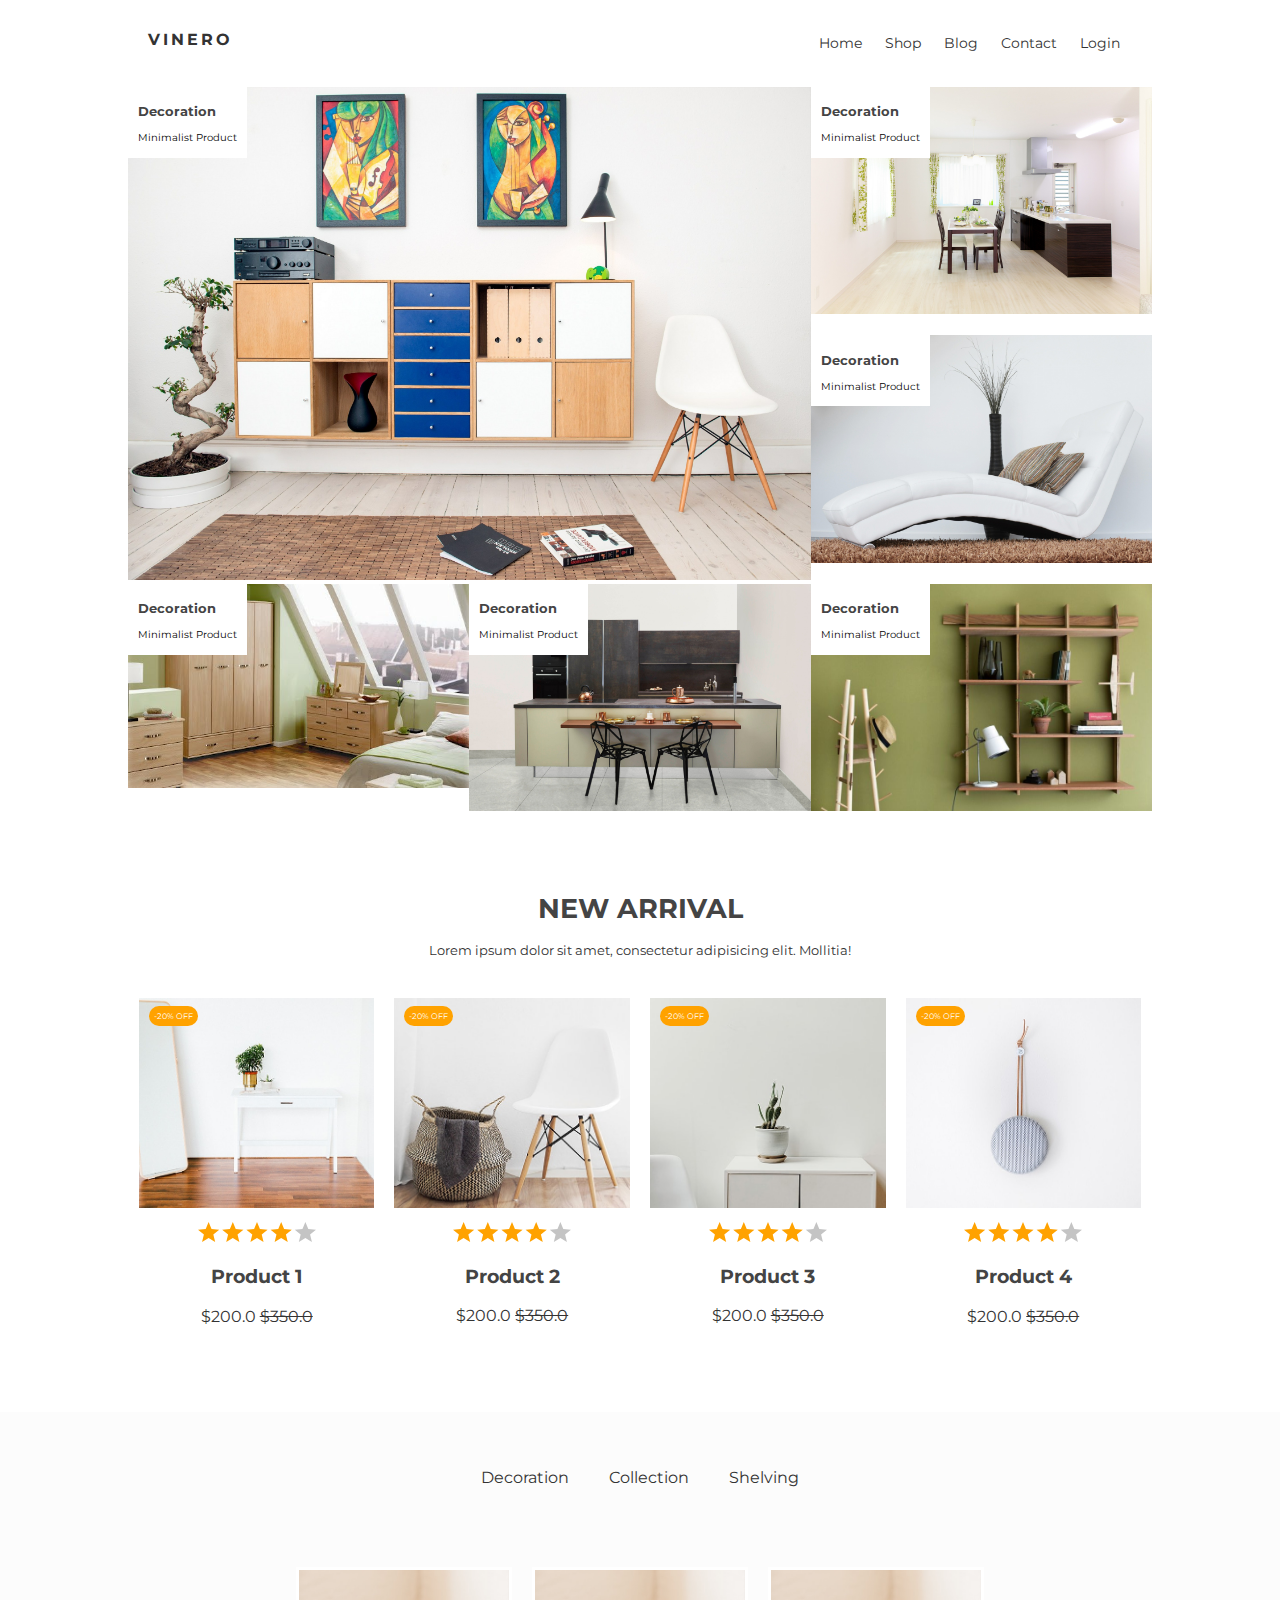
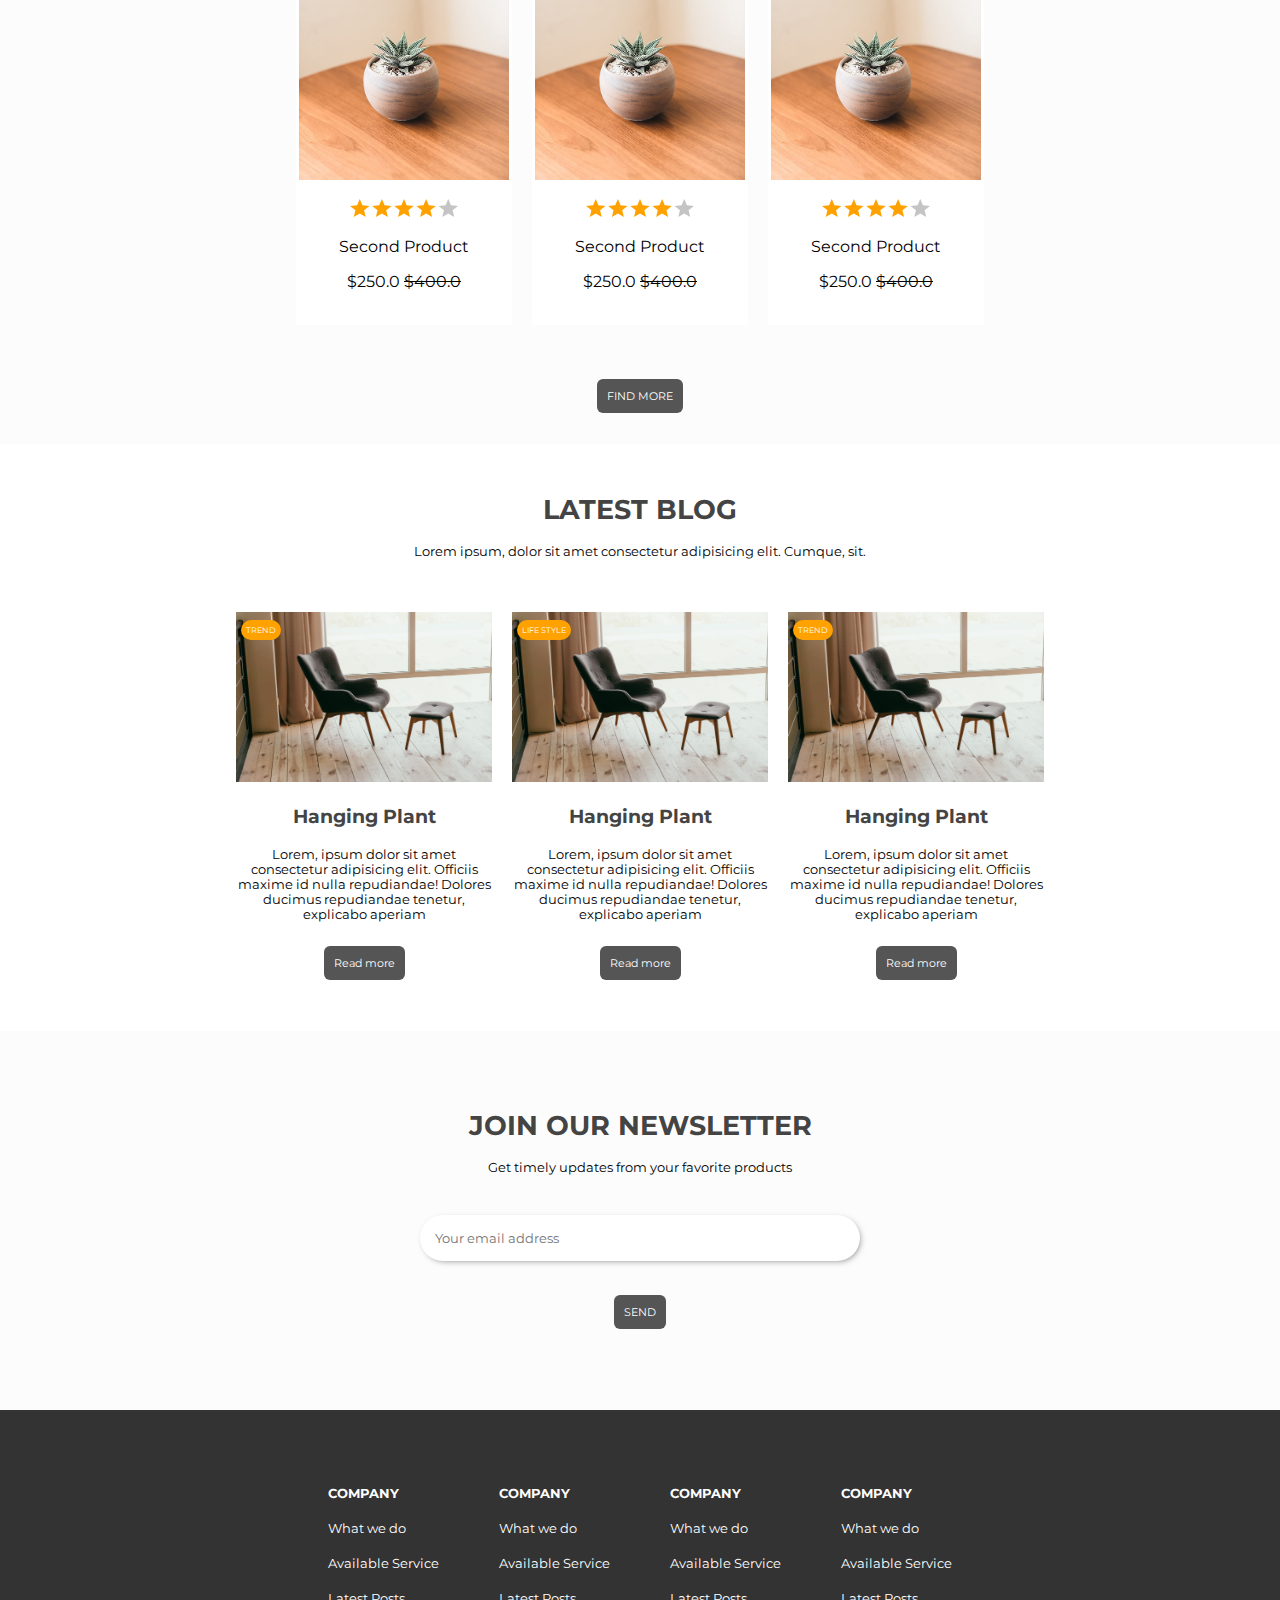
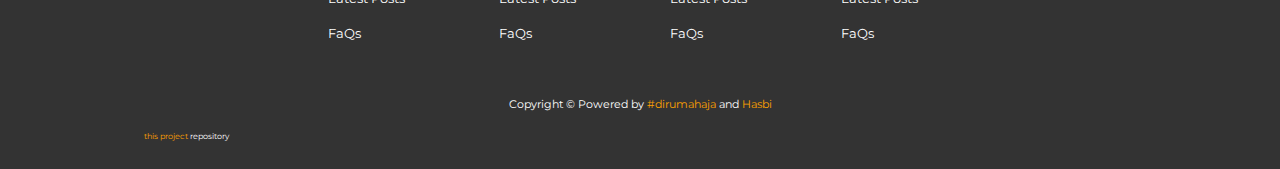
==== commit a6fd9781: "next commit" ====
--- a/index.html
+++ b/index.html
@@ -17,7 +17,7 @@
                 <li><a href="#">Shop</a></li>
                 <li><a href="#">Blog</a></li>
                 <li><a href="#">Contact</a></li>
-                <li><a href="#">Login</a></li>
+                <li><a href="login.html">Login</a></li>
                 <!-- <li><input type="text" name="search" id="search" placeholder="What are you looking for?" class="search"></li> -->
             </ul>
         </nav>
@@ -26,7 +26,7 @@
 
     <div class="image-grid container">
         <div class="boxs image-1">
-            <img src="assets/img/1.jpg" alt="first">
+            <a href="product-detail.html"><img src="assets/img/1.jpg" alt="first"></a>
             <div class="tag-product">
                 <h3>Decoration</h3>
                 <p>Minimalist Product</p>
@@ -34,7 +34,7 @@
         </div>
 
         <div class="boxs image-2">
-            <img src="assets/img/2.jpg" alt="first">
+            <a href="product-detail.html"><img src="assets/img/2.jpg" alt="first"></a>
             <div class="tag-product">
                 <h3>Decoration</h3>
                 <p>Minimalist Product</p>
@@ -42,7 +42,7 @@
         </div>
         
         <div class="boxs image-3">
-            <img src="assets/img/3.jpg" alt="first">
+            <a href="product-detail.html"><img src="assets/img/3.jpg" alt="first"></a>
             <div class="tag-product">
                 <h3>Decoration</h3>
                 <p>Minimalist Product</p>
@@ -50,7 +50,7 @@
         </div>
         
         <div class="boxs image-4">
-            <img src="assets/img/4.jpg" alt="first">
+            <a href="product-detail.html"><img src="assets/img/4.jpg" alt="first"></a>
             <div class="tag-product">
                 <h3>Decoration</h3>
                 <p>Minimalist Product</p>
@@ -58,7 +58,7 @@
         </div>
         
         <div class="boxs image-5">
-            <img src="assets/img/5.jpg" alt="first">
+            <a href="product-detail.html"><img src="assets/img/5.jpg" alt="first"></a>
             <div class="tag-product">
                 <h3>Decoration</h3>
                 <p>Minimalist Product</p>
@@ -66,7 +66,7 @@
         </div>
         
         <div class="boxs image-6">
-            <img src="assets/img/6.jpg" alt="first">
+            <a href="product-detail.html"><img src="assets/img/6.jpg" alt="first"></a>
             <div class="tag-product">
                 <h3>Decoration</h3>
                 <p>Minimalist Product</p>
@@ -84,7 +84,7 @@
             <div class="box">
                 <div class="img-disc">
                     <p class="disc">-20% OFF</p>
-                    <img src="assets/img/bg-img/1.jpg" alt="img1">
+                    <a href="product-detail.html"><img src="assets/img/bg-img/6.jpg" alt="img1"></a>
                 </div>
                 <div class="product-title">
                     <img src="assets/img/icon/Group 12.svg" class="rating" alt="">
@@ -96,35 +96,35 @@
             <div class="box">
                 <div class="img-disc">
                     <p class="disc">-20% OFF</p>
-                    <img src="assets/img/bg-img/1.jpg" alt="img1">
+                    <a href="product-detail.html"><img src="assets/img/bg-img/3.jpg" alt="img1"></a>
                 </div>
                 <div class="product-title">
                     <img src="assets/img/icon/Group 12.svg" alt="" class="rating">
-                    <h3>Product 1</h3>
-                    <p class="price">$200.0 <del>$350.0</del></p>
-                </div>
-            </div>
-
-            <div class="box">
-                <div class="img-disc">
-                    <p class="disc">-20% OFF</p>
-                    <img src="assets/img/bg-img/1.jpg" alt="img1">
+                    <h3>Product 2</h3>
+                    <p class="price">$200.0 <del>$350.0</del></p>
+                </div>
+            </div>
+
+            <div class="box">
+                <div class="img-disc">
+                    <p class="disc">-20% OFF</p>
+                    <a href="product-detail.html"><img src="assets/img/bg-img/4.jpg" alt="img1"></a>
                 </div>
                 <div class="product-title">
                     <img src="assets/img/icon/Group 12.svg" alt="" class="rating">
-                    <h3>Product 1</h3>
-                    <p class="price">$200.0 <del>$350.0</del></p>
-                </div>
-            </div>
-
-            <div class="box">
-                <div class="img-disc">
-                    <p class="disc">-20% OFF</p>
-                    <img src="assets/img/bg-img/1.jpg" alt="img1">
+                    <h3>Product 3</h3>
+                    <p class="price">$200.0 <del>$350.0</del></p>
+                </div>
+            </div>
+
+            <div class="box">
+                <div class="img-disc">
+                    <p class="disc">-20% OFF</p>
+                    <a href="product-detail.html"><img src="assets/img/bg-img/9.jpg" alt="img1"></a>
                 </div>
                 <div class="product-title">
                     <img src="assets/img/icon/Group 12.svg" alt="" class="rating">
-                    <h3>Product 1</h3>
+                    <h3>Product 4</h3>
                     <p class="price">$200.0 <del>$350.0</del></p>
                 </div>
             </div>
--- a/assets/css/style.css
+++ b/assets/css/style.css
@@ -89,7 +89,7 @@
     margin: 10px auto;
     grid-template-columns: repeat(6, 1fr);
     grid-template-rows: repeat(3, 1fr);
-    grid-gap: 10px;
+    /* grid-gap: 10px; */
 }
 
 
@@ -122,7 +122,7 @@
 .boxs .tag-product {
     position: absolute;
     background-color: #fff;
-    padding: 0 20px;
+    padding: 5px 10px;
 }
 .boxs img{
     width: 100%;
@@ -623,7 +623,15 @@
         border-radius: 0;
         box-shadow: none;
       }
-      
+
+    .boxs .tag-product h3 {
+        font-size: 0.9em;
+        padding: 0;
+        margin: 0;
+    }
+    .boxs .tag-product p {
+        margin: 0;
+    }
     .coba { 
         position: relative;
         grid-area: 1 / 1 / 2 / 2; 
